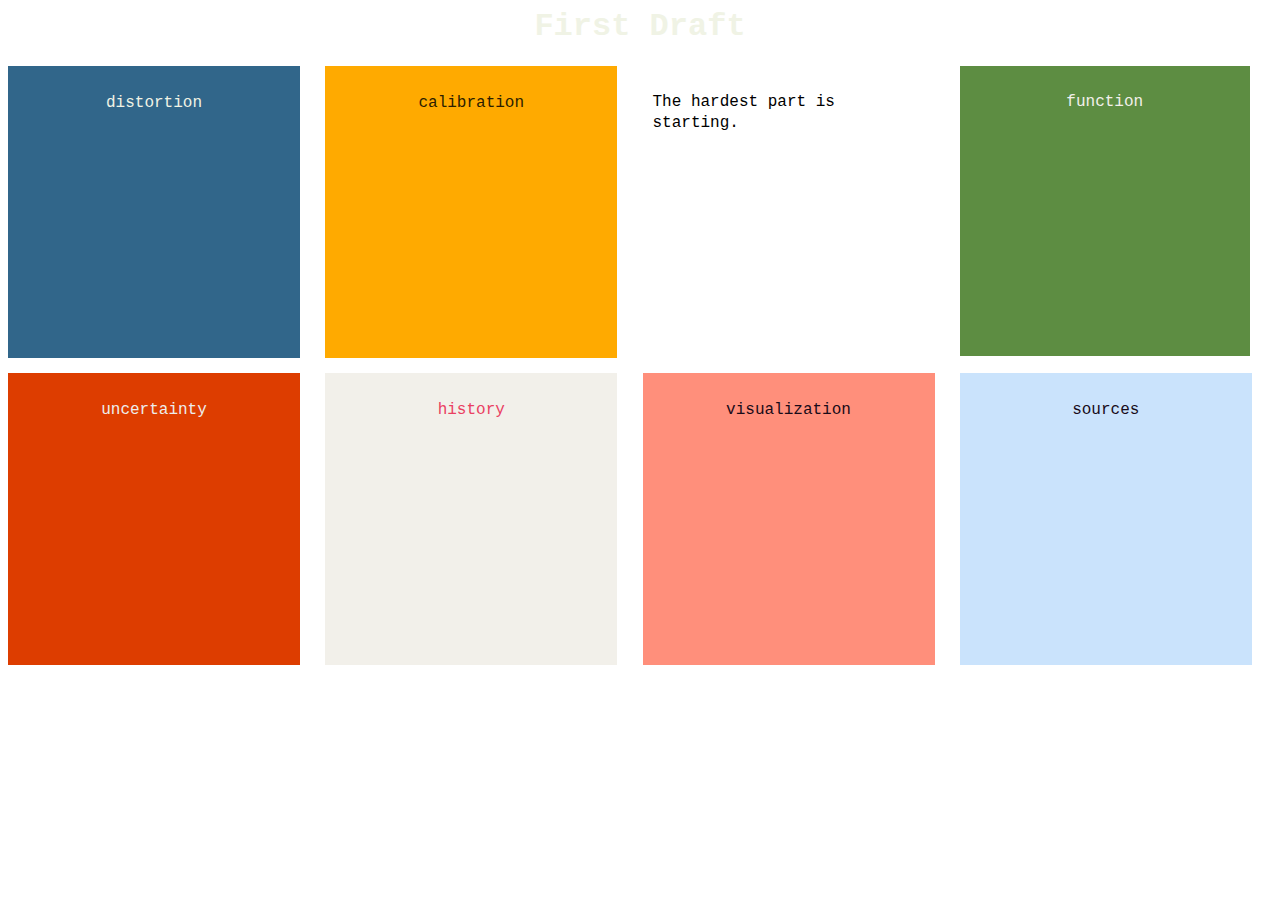
==== finalProject/index.html @ e702f277 "Add files via upload" ====
<head>
  <link rel="stylesheet" href="css.css">
</head>

<body>
  <h1>First Draft</h1>

<div class="grid-container">

  <div class="boxA1" contenteditable="true">
    <p>distortion</p>
  </div>

<div class="boxA2" contenteditable="true">
    <p>calibration</p>
  </div>

  <div class="textbox" contenteditable="true">
    <p>The hardest part is starting.</p>
    <br>
    <br>
    <br>
    <p>
    <br>
    <br>
  </div>

  <div class="boxA3" contenteditable="true">
    <p>function</p>
  </div>

  <div class="boxB1" contenteditable="true">
    <p>uncertainty</p>
  </div>

  <div class="boxB2" contenteditable="true">
    <p>history</p>
  </div>

  <div class="boxB3" contenteditable="true">
    <p>visualization</p>
  </div>

  <div class="boxB4" contenteditable="true">
    <p>sources</p>
  </div>

</body>
---- finalProject/css.css ----
body {
  font-family: Courier, 'Courier New', monospace;
  text-align: center;
  color: #F0F3E5;
}

.grid-container {
    display: grid;
    grid-template-columns: 1fr 1fr 1fr 1fr;
    grid-gap: 5px;
}

.boxA1{
  position: relative;
  display: block;
  font-family: Courier, 'Courier New', monospace;
  width: 270px;
  height: 270px;
  padding: 10px;
  margin: 0 10px 10px 0;
  text-decoration: none;
  line-height: 1.3em;
  color: #F0F3E5;
  background-color: #31668A;
  border: 1px solid #31668A

}

.boxA2{
  position: relative;
  display: block;
  font-family: Courier, 'Courier New', monospace;
  width: 270px;
  height: 270px;
  padding: 10px;
  margin: 0 10px 10px 0;
  text-decoration: none;
  line-height: 1.3em;
  color: #2C1E00;
  background-color: #FFAA00;
  border: 1px solid #FFAA00;

  }

  .boxA3{
    position: relative;
    display: block;
    font-family: Courier, 'Courier New', monospace;
    width: 270px;
    height: 270px;
    padding: 10px;
    margin: 0 10px 10px 0;
    text-decoration: none;
    line-height: 1.3em;
    color: #F2F0EA;
    background-color: #5D8D42;
    border: 1pxsolid #5D8D42;

  }

  .boxB1{
    position: relative;
    display: block;
    font-family: Courier, 'Courier New', monospace;
    width: 270px;
    height: 270px;
    padding: 10px;
    margin: 0 10px 10px 0;
    text-decoration: none;
    line-height: 1.3em;
    color: #ededed;
    background-color: #DD3D00;
    border: 1px solid #DD3D00;

  }

  .boxB2{
    position: relative;
    display: block;
    font-family: Courier, 'Courier New', monospace;
    width: 270px;
    height: 270px;
    padding: 10px;
    margin: 0 10px 10px 0;
    text-decoration: none;
    line-height: 1.3em;
    color: #EA4062;
    background-color: #F2F0EA;
    border: 1px solid #F2F0EA;

  }

  .boxB3{
    position: relative;
    display: block;
    font-family: Courier, 'Courier New', monospace;
    width: 270px;
    height: 270px;
    padding: 10px;
    margin: 0 10px 10px 0;
    text-decoration: none;
    line-height: 1.3em;
    color: #180b19;
    background-color: #ff8f7b;
    border: 1px solid #ff8f7b;

  }

  .boxB4{
    position: relative;
    display: block;
    font-family: Courier, 'Courier New', monospace;
    width: 270px;
    height: 270px;
    padding: 10px;
    margin: 0 10px 10px 0;
    text-decoration: none;
    line-height: 1.3em;
    color: #180B19;
    background-color: #CAE3FC;
    border: 1px solid #CAE3FC;

  }

.textbox {
  font-family: Courier, 'Courier New', monospace;
  text-align: left;
  color: black;
  width: 270px;
  height: 270px;
  padding: 10px;
  margin: 0 10px 10px 0;
  text-decoration: none;
  line-height: 1.3em;

  }
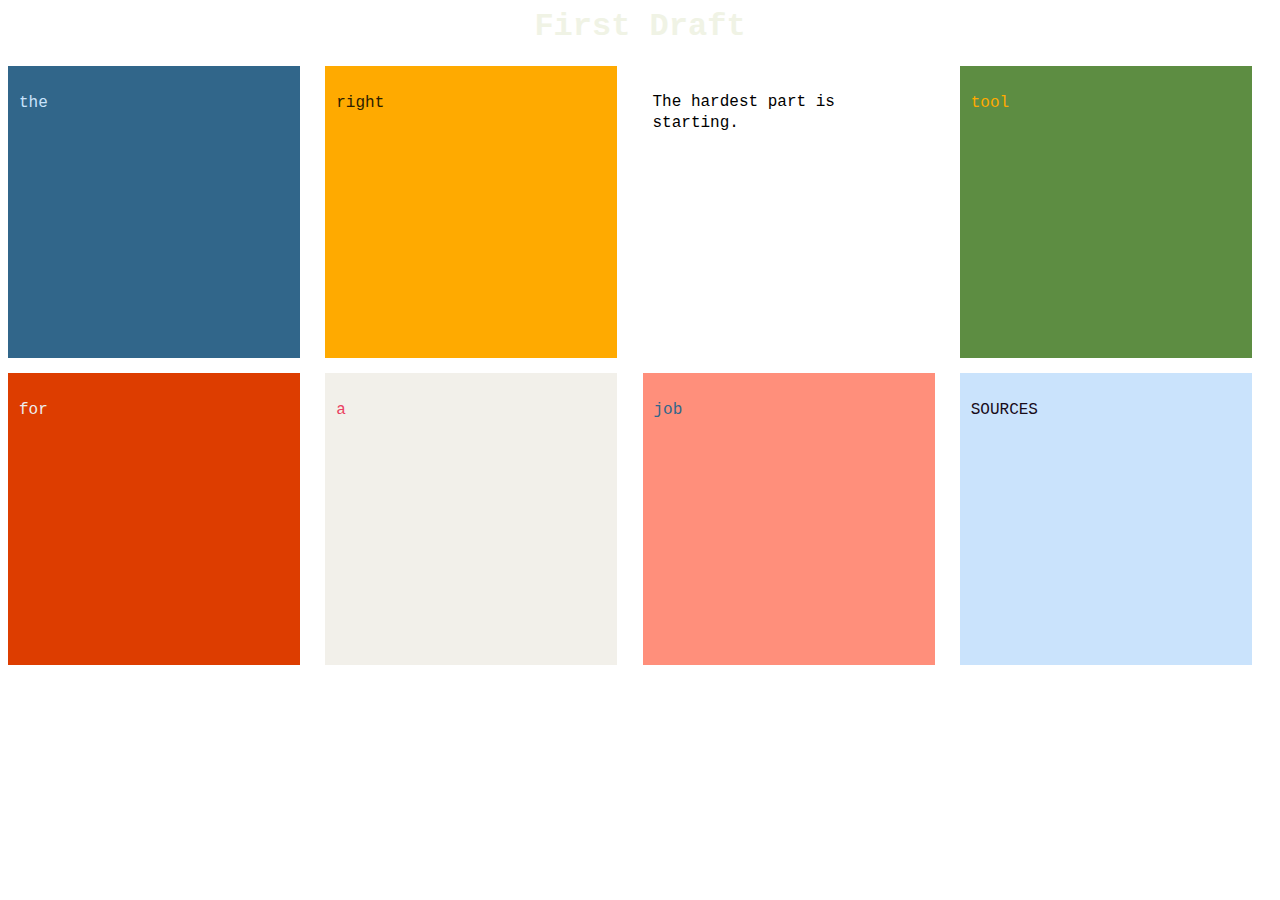
==== commit 607090a9: "Add files via upload" ====
--- a/finalProject/index.html
+++ b/finalProject/index.html
@@ -8,11 +8,11 @@
 <div class="grid-container">
 
   <div class="boxA1" contenteditable="true">
-    <p>distortion</p>
+    <p>the</p>
   </div>
 
 <div class="boxA2" contenteditable="true">
-    <p>calibration</p>
+    <p>right</p>
   </div>
 
   <div class="textbox" contenteditable="true">
@@ -26,23 +26,23 @@
   </div>
 
   <div class="boxA3" contenteditable="true">
-    <p>function</p>
+    <p>tool</p>
   </div>
 
   <div class="boxB1" contenteditable="true">
-    <p>uncertainty</p>
+    <p>for</p>
   </div>
 
   <div class="boxB2" contenteditable="true">
-    <p>history</p>
+    <p>a</p>
   </div>
 
   <div class="boxB3" contenteditable="true">
-    <p>visualization</p>
+    <p>job</p>
   </div>
 
   <div class="boxB4" contenteditable="true">
-    <p>sources</p>
+    <p>SOURCES</p>
   </div>
 
 </body>
--- a/finalProject/css.css
+++ b/finalProject/css.css
@@ -1,7 +1,17 @@
+
+h1 {
+  font-family: Courier, 'Courier New', monospace;
+  text-align: center;
+  color: #F0F3E5;}
+
+h2 {
+  font-family: Courier, 'Courier New', monospace;
+  text-align: center;
+  color: #F0F3E5;}
 
 body {
   font-family: Courier, 'Courier New', monospace;
-  text-align: center;
+  text-align: left;
   color: #F0F3E5;
 }
 
@@ -21,7 +31,7 @@
   margin: 0 10px 10px 0;
   text-decoration: none;
   line-height: 1.3em;
-  color: #F0F3E5;
+  color: #CAE3FC;
   background-color: #31668A;
   border: 1px solid #31668A
 
@@ -53,9 +63,9 @@
     margin: 0 10px 10px 0;
     text-decoration: none;
     line-height: 1.3em;
-    color: #F2F0EA;
+    color: #FFAA00;
     background-color: #5D8D42;
-    border: 1pxsolid #5D8D42;
+    border: 1px solid #5D8D42;
 
   }
 
@@ -101,7 +111,7 @@
     margin: 0 10px 10px 0;
     text-decoration: none;
     line-height: 1.3em;
-    color: #180b19;
+    color: #31668A;
     background-color: #ff8f7b;
     border: 1px solid #ff8f7b;
 
